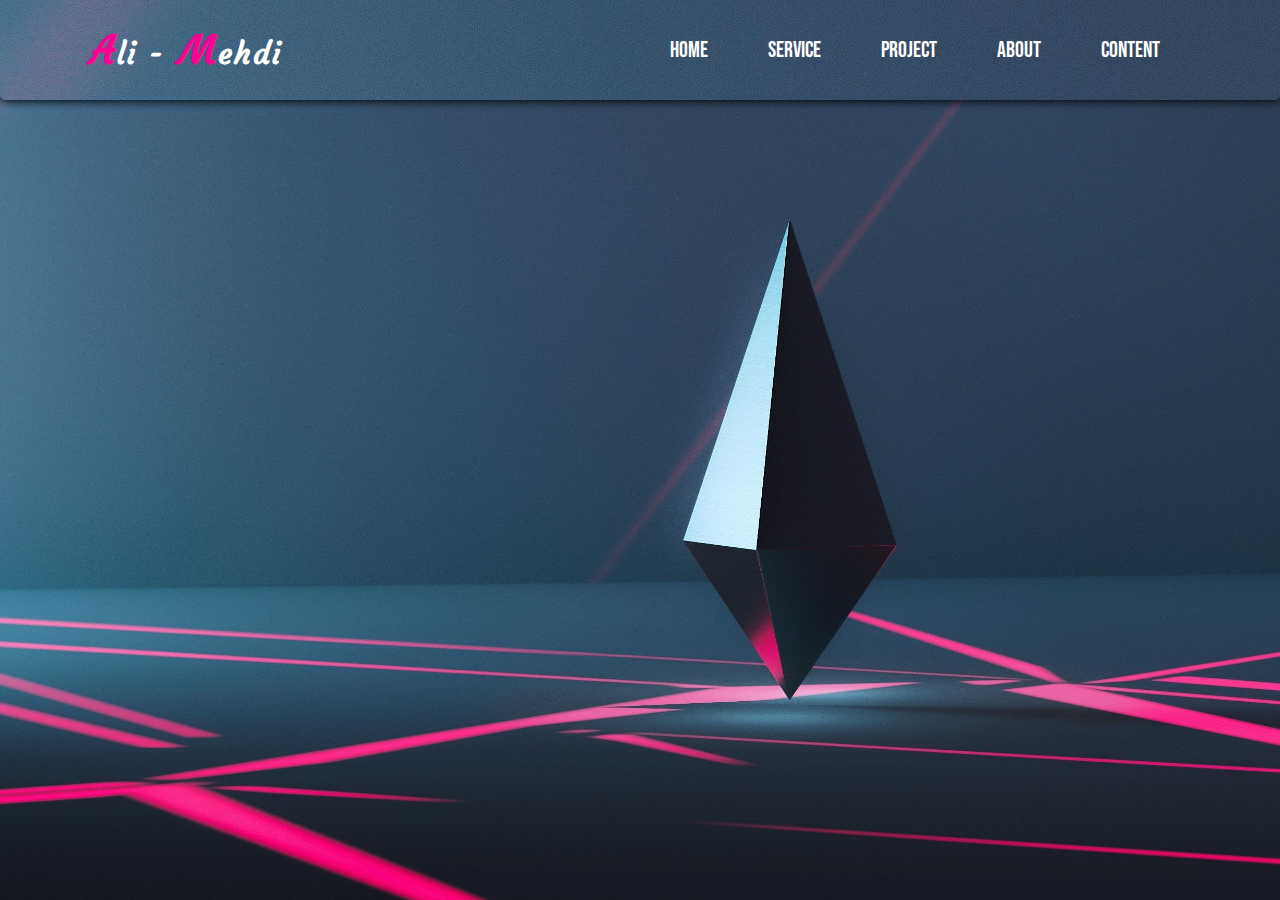
==== index.html @ 044d9a9a "test-site-2" ====
<!DOCTYPE html>
<html lang="en">

<head>
    <meta charset="UTF-8">
    <meta http-equiv="X-UA-Compatible" content="IE=edge">
    <meta name="viewport" content="width=device-width, initial-scale=1.0">
    <title>test-site-2</title>
    <!--link-->
    <link rel="stylesheet" href="./css/style.css">
    <link rel="stylesheet" href="./respansive/respansive.css">

</head>

<body>
    <section id="home">
        
        <nav class="navegation">
            <div class="logo">
                <h1><span>A</span>li -<span> M</span>ehdi</h1>
            </div>
            <ul class="menu">
                <li><a href="#">HOME</a></li>
                <li><a href="#">SERVICE</a></li>
                <li><a href="#">PROJECT</a></li>
                <li><a href="#">ABOUT</a></li>
                <li><a href="#">CONTENT</a></li>
            </ul>
        </nav>
        
        <div class="continer">
            <h2>WELCOME TO OUR SITE<span></span></h2>
            <h2>OUR NAME<span></span></h2>
            <h2>ALI _ MEHDI<span></span></h2>
        </div>

    </section>
</body>

</html>
---- css/style.css ----
@import url('https://fonts.googleapis.com/css2?family=Acme&family=Anton&family=Bebas+Neue&family=Courgette&family=Dongle:wght@700&family=Fira+Sans&family=Francois+One&family=IBM+Plex+Mono&family=Lobster&family=Qwitcher+Grypen:wght@700&family=Roboto+Slab:wght@400;500;600&family=Rubik:wght@400;600&family=Varela+Round&display=swap');

*{
    padding: 0;
    margin: 0;
    box-sizing: border-box;
    font-family: 'Bebas Neue', cursive;
}
body{
    max-width: 1600px;
    background-color: rgb(233, 233, 233);
    margin: 0 auto;
}
#home{
    background-image: url(/image/home.jpg);
    height: 100vh;
    background-repeat: no-repeat;
    background-size: cover;
    object-fit: cover;
}


#home .navegation{
    display: flex;
    justify-content: space-between;
    align-items: center;
    background-color: rgb(124, 119, 119);
    height: 100px;
    position: relative;
    box-shadow: 0 0 10px 1px;
    border-radius: 0 0 5px 5px;
    background-image: url(/image/home.jpg);
}
#home .navegation .logo{
    margin-left: 7%;
}
#home .navegation .logo h1{
    font-size: 30px;
    letter-spacing: 2px;
    font-family: 'Courgette', cursive;
    color: white;
}
#home .navegation .logo span{
    color: rgb(255, 0, 149);
    font-size: 40px;
    font-weight: 800;
    font-family: 'Courgette', cursive;
}
#home .navegation .menu{
    margin: 0 7%;
    display: flex;
    justify-content: center;
    align-items: center;
}
#home .navegation .menu li{
    list-style-type: none;
}
#home .navegation .menu a{
    text-decoration: none;
    font-size: 22px;
    font-weight: 550;
    color: rgb(255, 255, 255);
    padding:36px 30px;
    transition: all 0.3s ease;
}
#home .navegation .menu a:hover{
    color: rgb(255, 0, 149);
    background-color: rgb(219, 219, 219);
}

/*=================Finish navigation bar=====================*/

/*===============stert continer home===================*/
#home .continer{
    position: absolute;
    top: 40%;
    left: 15%;
    text-align: center;
    width: 400px;
}
#home .continer h2{
    font-size: 45px;
    color: transparent;
    position: relative;
    letter-spacing: 2px;
    margin-top: 10px;
    margin-right: 50px;
    display: inline-block;
    animation: color-type 2s ease forwards;
    animation-delay: 2s;
}
#home .continer h2 span{
    position: absolute;
    top: 0;
    left: 0;
    height: 100%;
    width: 0;
    background-color: rgb(255, 60, 174);
    animation: typing 3s ease forwards;
    animation-delay: 1s;
}

/*=================animation setting===============*/

#home .continer h2:nth-child(1){
    animation-delay: 1.8s;
}
#home .continer h2:nth-child(2){
    animation-delay: 4.5s;
}
#home .continer h2:nth-child(3){
    animation-delay: 7.5s;
}

#home .continer h2:nth-child(1) span{
    animation-delay: 0.5s;
}
#home .continer h2:nth-child(2) span{
    animation-delay: 3s;
}
#home .continer h2:nth-child(3) span{
    animation-delay: 6s;
}

@keyframes typing{
    50%{
        width: 100%;
        left: 0;
    }
    100%{
        width: 0;
        left: 100%;
    }
}
@keyframes color-type{
    to{
        color: rgb(253, 253, 253);
    }
}
/*=================== finish animation setting=============*/
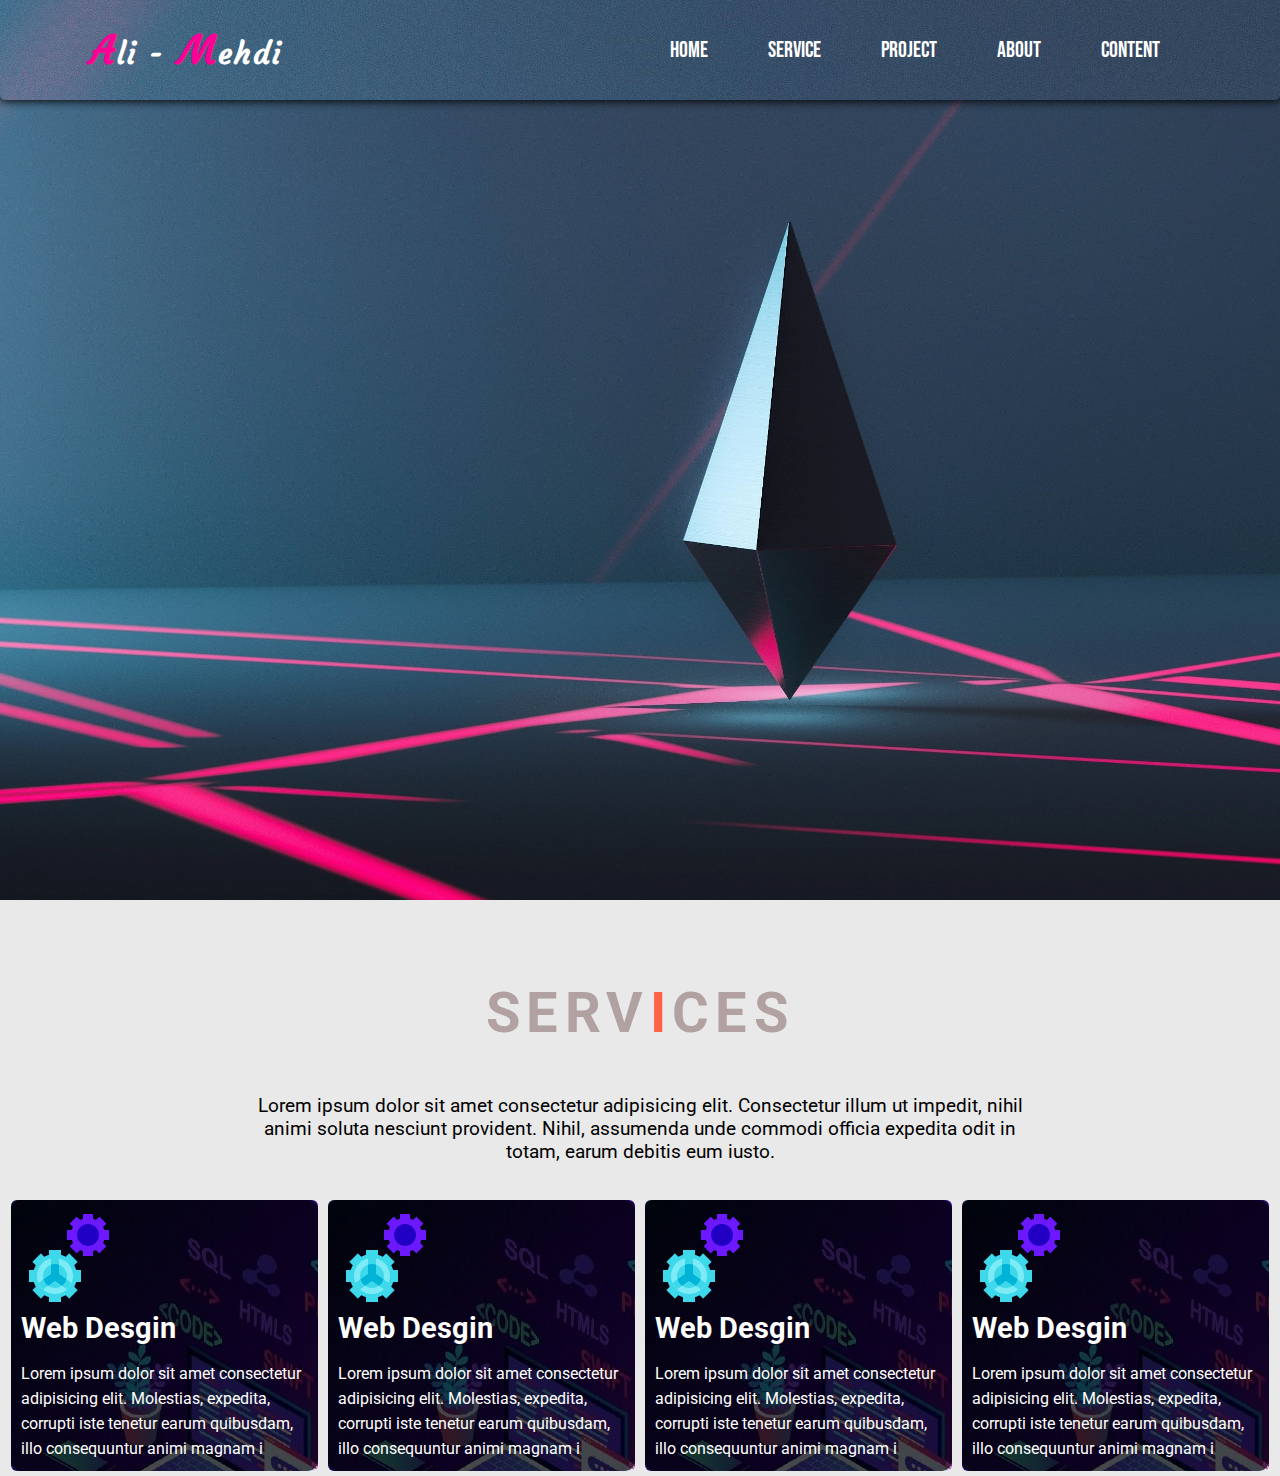
==== commit 80bba85e: "create services" ====
--- a/index.html
+++ b/index.html
@@ -31,10 +31,63 @@
         <div class="continer">
             <h2>WELCOME TO OUR SITE<span></span></h2>
             <h2>OUR NAME<span></span></h2>
-            <h2>ALI _ MEHDI<span></span></h2>
+            <h2>ALI & MEHDI<span></span></h2>
         </div>
 
     </section>
+
+<!-- Start Service Section -->
+    <section id="services">
+        <div class="services container">
+            <div class="service-top">
+                <h1 class="section-title">SERV<span>I</span>CES</h1>
+                <P>Lorem ipsum dolor sit amet consectetur adipisicing elit. Consectetur illum ut impedit, nihil animi soluta nesciunt provident. Nihil, assumenda unde commodi officia expedita odit in totam, earum debitis eum iusto.</P>
+            
+            </div>
+
+            <div class="service-bottom">
+                
+                <div class="service-item">
+                    <div class="icon">
+                        <img src="/image/icons8-services-96.png" alt="icon">
+                    </div>
+                    <h2>Web Desgin</h2>
+                    <p>Lorem ipsum dolor sit amet consectetur adipisicing elit. Molestias, expedita, corrupti iste tenetur earum quibusdam, illo consequuntur animi magnam i</p>
+                </div>
+                
+                <div class="service-item">
+                    <div class="icon">
+                        <img src="/image/icons8-services-96.png" alt="">
+                    </div>
+                    <h2>Web Desgin</h2>
+                    <p>Lorem ipsum dolor sit amet consectetur adipisicing elit. Molestias, expedita, corrupti iste tenetur earum quibusdam, illo consequuntur animi magnam i</p>
+                </div>
+                
+                <div class="service-item">
+                    <div class="icon">
+                        <img src="/image/icons8-services-96.png" alt="">
+                    </div>
+                    <h2>Web Desgin</h2>
+                    <p>Lorem ipsum dolor sit amet consectetur adipisicing elit. Molestias, expedita, corrupti iste tenetur earum quibusdam, illo consequuntur animi magnam i</p>
+                </div>
+                
+                <div class="service-item">
+                    <div class="icon">
+                        <img src="/image/icons8-services-96.png" alt="">
+                    </div>
+                    <h2>Web Desgin</h2>
+                    <p>Lorem ipsum dolor sit amet consectetur adipisicing elit. Molestias, expedita, corrupti iste tenetur earum quibusdam, illo consequuntur animi magnam i</p>
+               
+                </div>
+            </div>
+        </div>
+
+
+    </section>
+<!--  End Service Section -->
+
+
+
 </body>
 
 </html>--- a/css/style.css
+++ b/css/style.css
@@ -1,15 +1,28 @@
 @import url('https://fonts.googleapis.com/css2?family=Acme&family=Anton&family=Bebas+Neue&family=Courgette&family=Dongle:wght@700&family=Fira+Sans&family=Francois+One&family=IBM+Plex+Mono&family=Lobster&family=Qwitcher+Grypen:wght@700&family=Roboto+Slab:wght@400;500;600&family=Rubik:wght@400;600&family=Varela+Round&display=swap');
-
+@import url('https://fonts.googleapis.com/css2?family=Bebas+Neue&family=Roboto:ital,wght@0,400;1,100&display=swap');
 *{
     padding: 0;
     margin: 0;
     box-sizing: border-box;
-    font-family: 'Bebas Neue', cursive;
+ 
+   
 }
 body{
+    font-size: 10px;
     max-width: 1600px;
     background-color: rgb(233, 233, 233);
     margin: 0 auto;
+}
+
+.section-title {
+    font-size: 3.5rem;
+    color: rgb(177, 161, 161);
+    letter-spacing: .4rem;
+    margin-top: 5rem;
+    margin-bottom: 3rem;
+}
+.section-title span {
+    color: tomato;
 }
 #home{
     background-image: url(/image/home.jpg);
@@ -17,6 +30,7 @@
     background-repeat: no-repeat;
     background-size: cover;
     object-fit: cover;
+    font-family: 'Bebas Neue', cursive
 }
 
 
@@ -110,6 +124,7 @@
 }
 #home .continer h2:nth-child(3){
     animation-delay: 7.5s;
+    margin-left: -5px;
 }
 
 #home .continer h2:nth-child(1) span{
@@ -121,6 +136,66 @@
 #home .continer h2:nth-child(3) span{
     animation-delay: 6s;
 }
+/*Start Service Section*/
+
+#services .services{
+    max-width: 1500px;
+    margin: auto;
+    text-align: center;
+    font-family: 'Roboto', sans-serif;
+}
+#services .service-top{
+    width: 60%;
+    margin: auto;
+}
+#services .service-top p{
+    font-size: 1.2rem;
+    margin-bottom: 2rem;
+}
+#services .service-bottom{
+    font-size: 1.2rem;
+    display: flex;
+    flex-direction: row;
+    justify-content: center;
+    align-items: center;
+    flex-wrap: wrap;
+   
+}
+#services .services .service-item{
+     background-color: pink;
+     margin: 5px;
+     width: 24%;
+     text-align: left;
+     padding-left: 5px;
+     border-radius: 6px;
+     color:#fff;
+     background-image: url(/image/Build\ software\ better\,\ together.jpg);
+     padding: 10px;
+     z-index: 0;
+     position: relative;
+}
+#services  .services .service-item::after{
+    content: '';
+    position: absolute;
+    left: 0;
+    top: 0;
+    height: 100%;
+    width: 100%;
+    background-color: black;
+    opacity: .7;
+    z-index: -1;
+    border-radius: 10px;
+}
+#services .service-item h2{
+    font-weight: bold;
+    padding-bottom: 1rem;
+}
+#services .service-item p{
+    font-size: 1rem;
+    line-height: 25px;
+   
+}
+/*End Service Section*/
 
 @keyframes typing{
     50%{
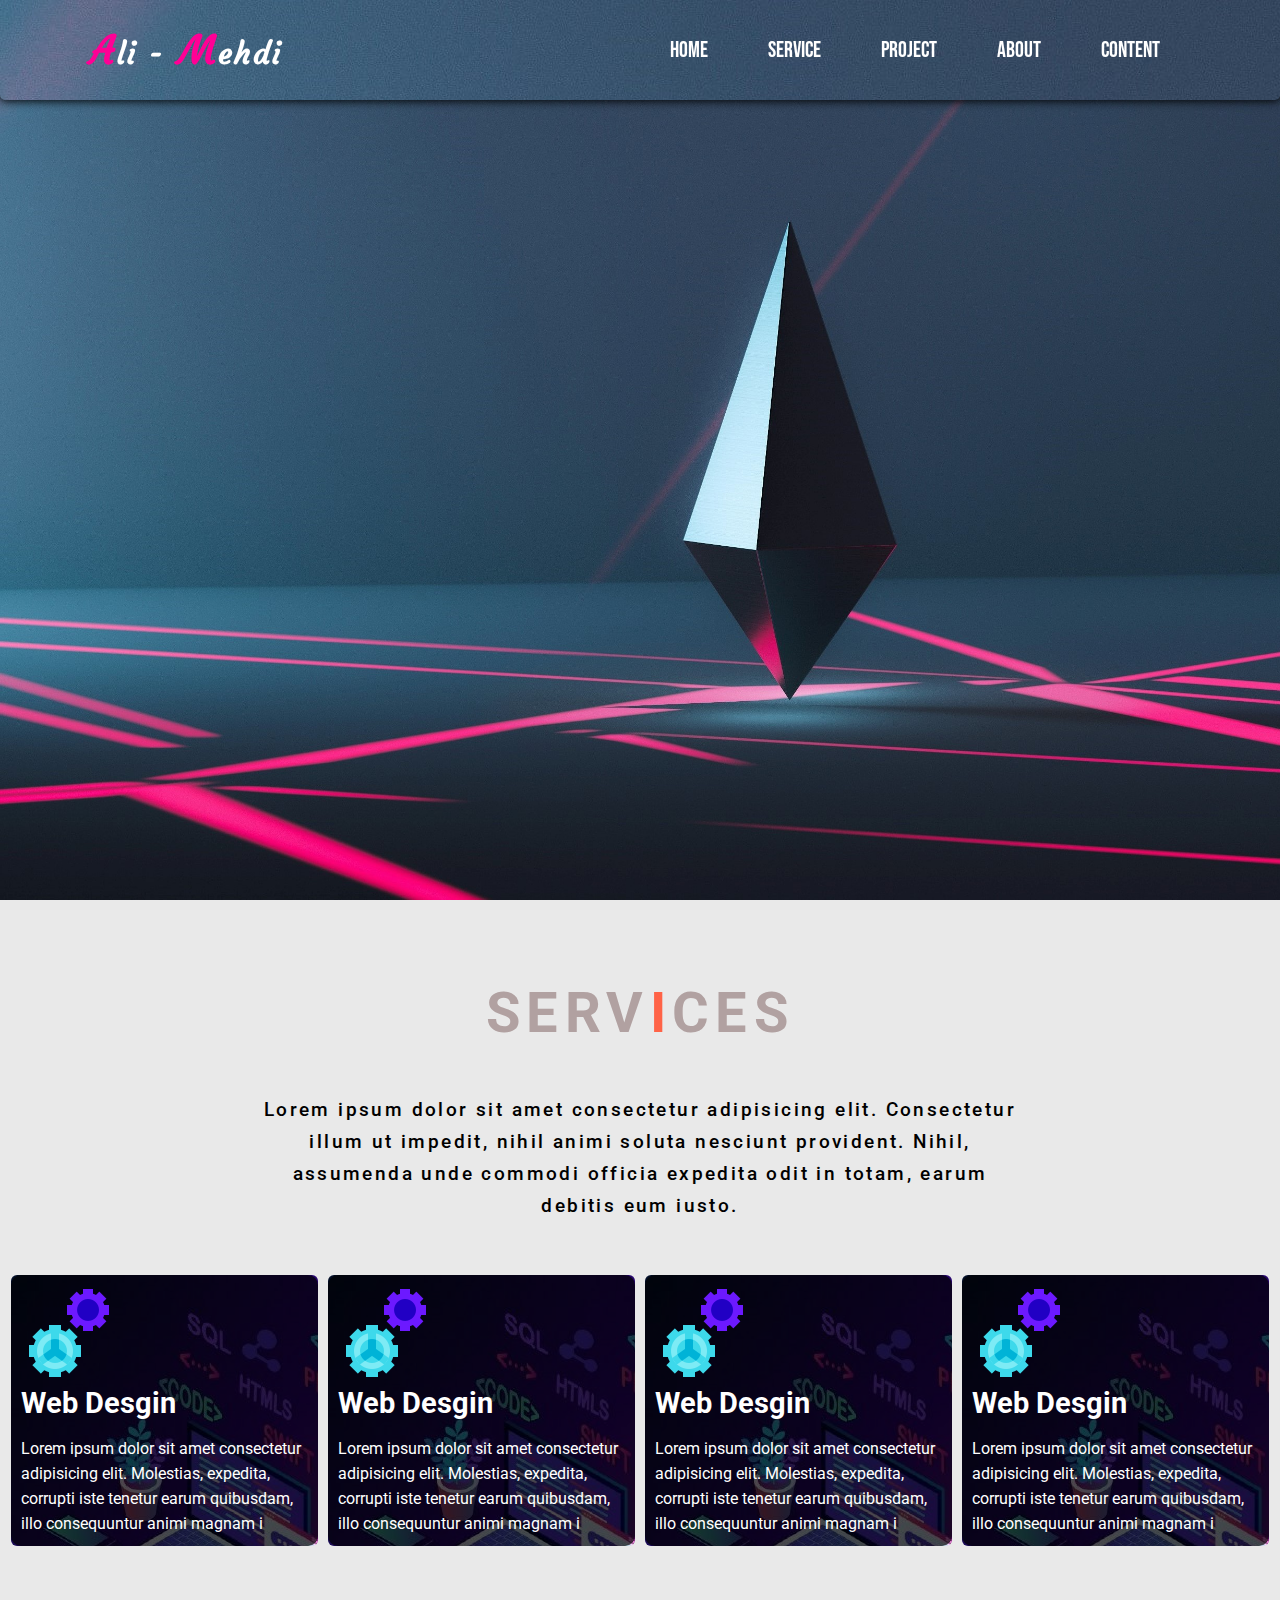
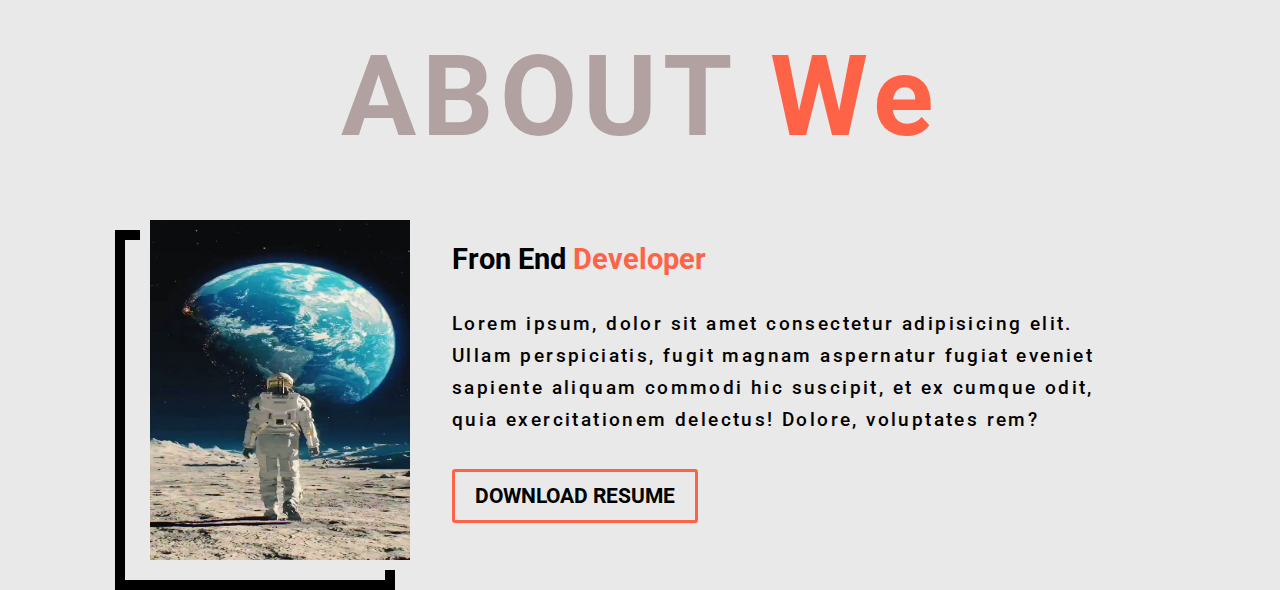
==== commit 9404f754: "Create About Section" ====
--- a/index.html
+++ b/index.html
@@ -86,6 +86,28 @@
     </section>
 <!--  End Service Section -->
 
+<!-- Start About  Section  -->
+    <section id="about">
+        <div class="about container">
+            <div class="section-title">
+                <h1>ABOUT <span>We</span></h1>
+            </div>
+        
+          <div class="about-bottom">
+                <div class="col-left">
+                    <img src="/image/Günlük Doz on Twitter.jpg" alt="iamge">
+                </div>
+
+                <div class="col-right">
+                    <h2>Fron End  <span> Developer</span></h2>
+                    <p>Lorem ipsum, dolor sit amet consectetur adipisicing elit. Ullam perspiciatis, fugit magnam aspernatur fugiat eveniet sapiente aliquam commodi hic suscipit, et ex cumque odit, quia exercitationem delectus! Dolore, voluptates rem?</p>
+
+                    <a href="#" class="btn">DOWNLOAD RESUME</a>
+                </div>
+          </div>
+        </div>
+    </section>
+<!-- End About  Section  -->
 
 
 </body>
--- a/css/style.css
+++ b/css/style.css
@@ -24,6 +24,23 @@
 .section-title span {
     color: tomato;
 }
+/* از این باتن میتونی ب صورت پیش فرض در متکن هایی که میخوای میتونی استفاده کنی  و کد خوانا تر بشه */
+.btn{
+    font-family: 'Roboto', sans-serif;
+    padding: 12px 20px;
+    text-decoration: none;
+    color: #000;
+    font-weight: 700;
+    font-size: 1.3rem;
+    border-radius: 3px;
+    border: 3px solid tomato;
+    transition: all .5s ease-in-out;
+}
+/* پایان باتن */
+.btn:hover{
+    background-color: tomato;
+    color: rgb(200, 235, 134);
+}
 #home{
     background-image: url(/image/home.jpg);
     height: 100vh;
@@ -40,10 +57,12 @@
     align-items: center;
     background-color: rgb(124, 119, 119);
     height: 100px;
-    position: relative;
+    width: 100%;
+    position: fixed;
     box-shadow: 0 0 10px 1px;
     border-radius: 0 0 5px 5px;
     background-image: url(/image/home.jpg);
+    z-index: 10;
 }
 #home .navegation .logo{
     margin-left: 7%;
@@ -149,8 +168,12 @@
     margin: auto;
 }
 #services .service-top p{
+    margin-bottom: 2rem;
     font-size: 1.2rem;
-    margin-bottom: 2rem;
+    line-height: 2rem;
+    letter-spacing: .15rem;
+    font-weight: 500;
+    margin-bottom: 3rem;
 }
 #services .service-bottom{
     font-size: 1.2rem;
@@ -196,6 +219,71 @@
    
 }
 /*End Service Section*/
+/* Start About section */
+#about .about{
+    font-family: 'Roboto', sans-serif;
+    max-width: 1200px;
+    margin: auto;
+    text-align: center;
+    padding: 0 100px;
+    
+}
+#about .about-bottom{
+    display: flex;
+    flex-wrap: wrap;
+    flex-direction: row;
+
+}
+#about .col-left{
+    width: 28%;
+    height: 360px;
+    position: relative;
+    border: 10px solid rgb(233, 233, 233);
+  
+
+
+}
+#about .about .col-left::after{
+    position: absolute;
+    content: '';
+    width: 100%;
+    height: 100%;
+    top: 10px;
+    left: -35px;
+    border: 10px solid #000;
+    z-index: -1;
+ 
+}
+
+#about .col-right{
+    width: 72%;
+    height: auto;
+    font-size: 1.2rem;
+    text-align: left;
+    padding: 2rem;
+}
+#about .col-right h2{
+    margin-bottom: 2rem;
+    font-weight: 700;
+    
+}
+#about .col-right h2 span{
+    color: tomato;
+    font-weight: bold;
+}
+#about .col-right p{
+    font-size: 1.2rem;
+    line-height: 2rem;
+    letter-spacing: .15rem;
+    font-weight: 500;
+    margin-bottom: 3rem;
+    
+}
+#about img{
+    width: 100%;
+    height: 100%;
+}
+/* End About section */
 
 @keyframes typing{
     50%{
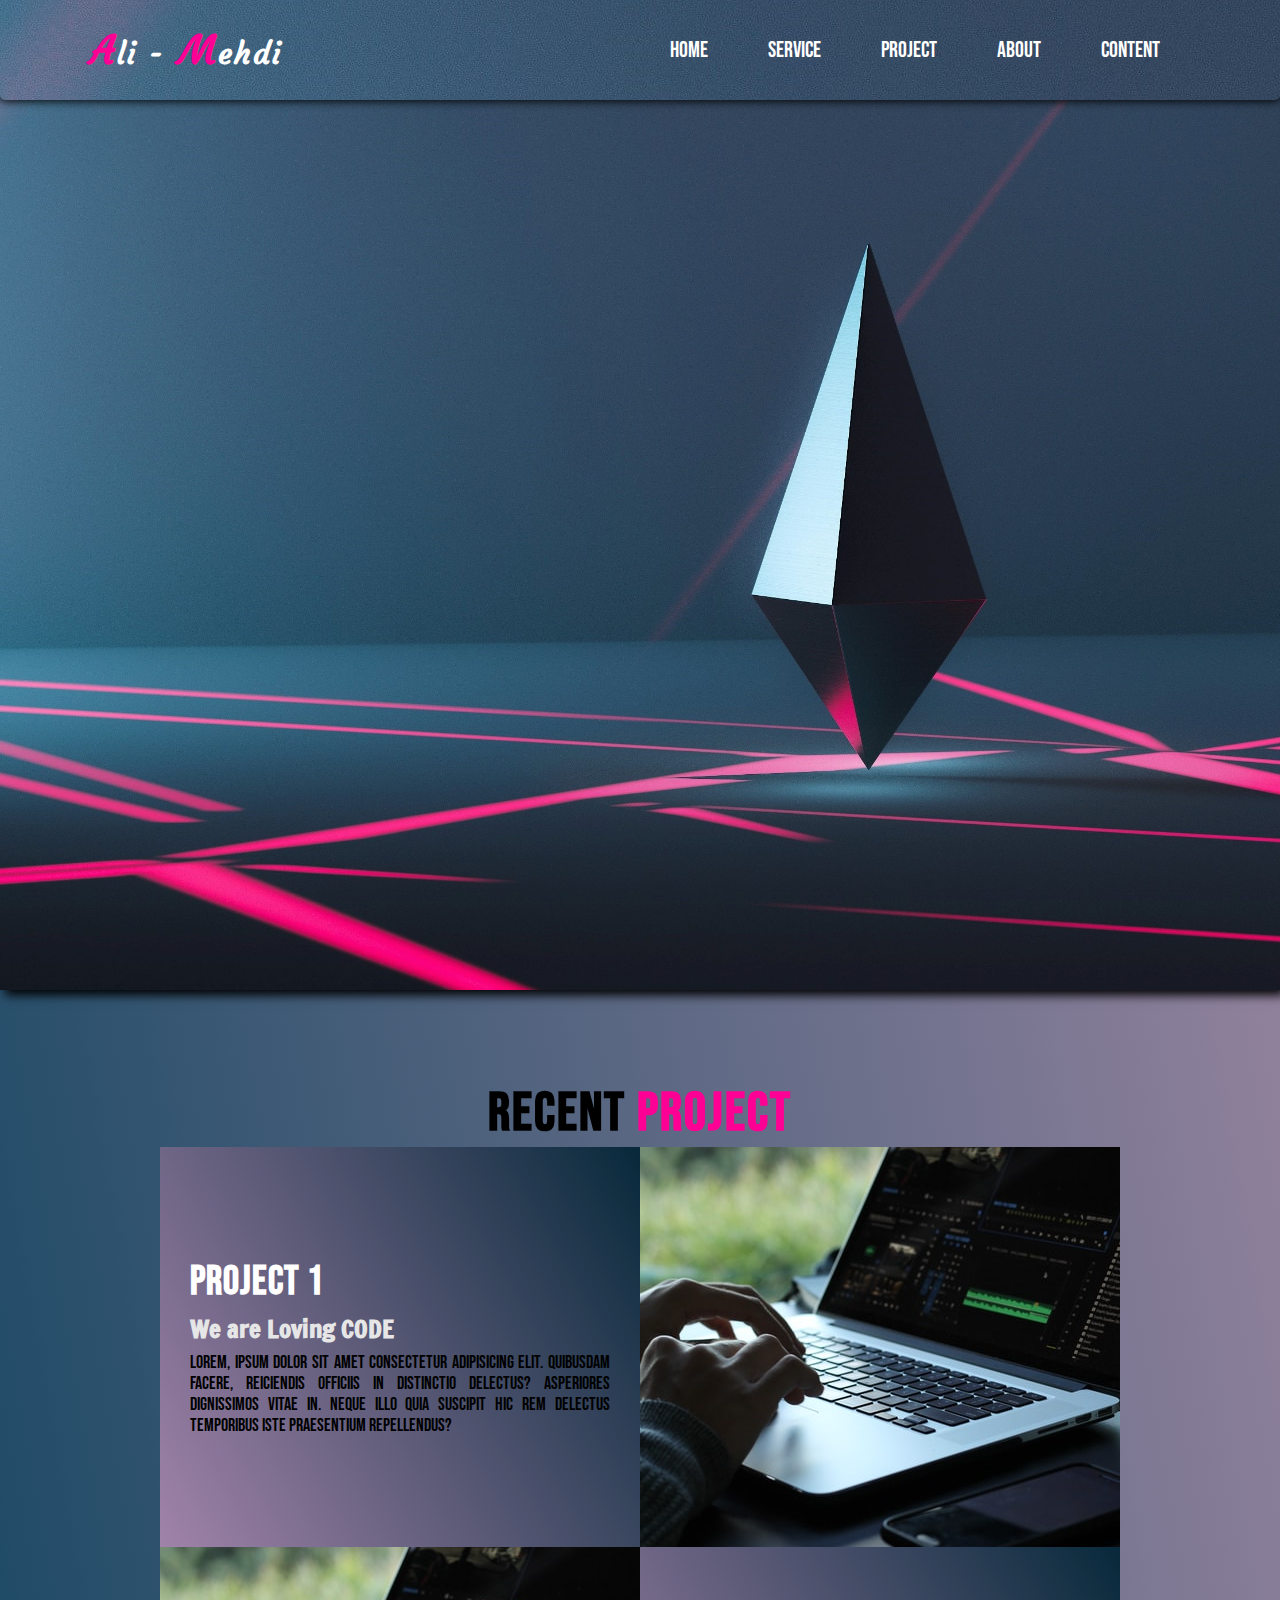
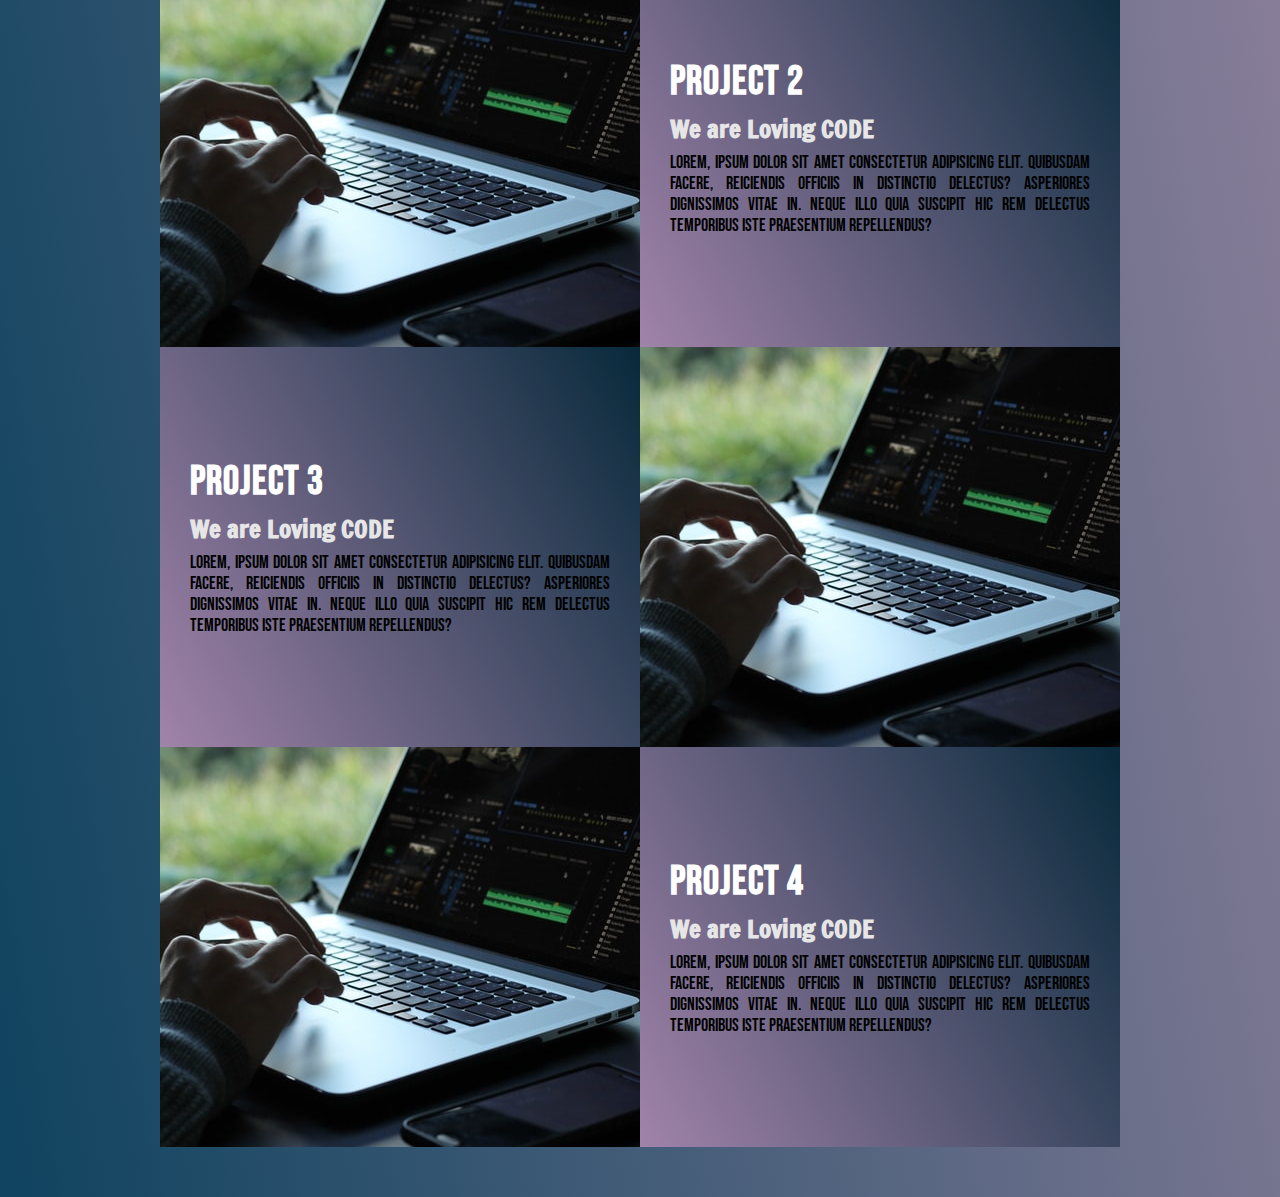
==== commit 140b0909: "project" ====
--- a/index.html
+++ b/index.html
@@ -14,7 +14,7 @@
 
 <body>
     <section id="home">
-        
+
         <nav class="navegation">
             <div class="logo">
                 <h1><span>A</span>li -<span> M</span>ehdi</h1>
@@ -27,89 +27,71 @@
                 <li><a href="#">CONTENT</a></li>
             </ul>
         </nav>
-        
+
         <div class="continer">
             <h2>WELCOME TO OUR SITE<span></span></h2>
             <h2>OUR NAME<span></span></h2>
-            <h2>ALI & MEHDI<span></span></h2>
+            <h2>ALI _ MEHDI<span></span></h2>
         </div>
 
     </section>
 
-<!-- Start Service Section -->
-    <section id="services">
-        <div class="services container">
-            <div class="service-top">
-                <h1 class="section-title">SERV<span>I</span>CES</h1>
-                <P>Lorem ipsum dolor sit amet consectetur adipisicing elit. Consectetur illum ut impedit, nihil animi soluta nesciunt provident. Nihil, assumenda unde commodi officia expedita odit in totam, earum debitis eum iusto.</P>
-            
+    <!--/*=================== start section PROJECT =============*/-->
+
+    <section id="project">
+        <div class="project-continer">
+            <div class="label">
+                <h1 class="title-project">RECENT <span>PROJECT</span></h1>
             </div>
 
-            <div class="service-bottom">
-                
-                <div class="service-item">
-                    <div class="icon">
-                        <img src="/image/icons8-services-96.png" alt="icon">
+            <div class="cards">
+                <div class="box">
+                    <div class="text">
+                        <h1>Project 1</h1>
+                        <h2>We are Loving CODE</h2>
+                        <p>Lorem, ipsum dolor sit amet consectetur adipisicing elit. Quibusdam facere, reiciendis officiis in distinctio delectus? Asperiores dignissimos vitae in. Neque illo quia suscipit hic rem delectus temporibus iste praesentium repellendus?</p>
                     </div>
-                    <h2>Web Desgin</h2>
-                    <p>Lorem ipsum dolor sit amet consectetur adipisicing elit. Molestias, expedita, corrupti iste tenetur earum quibusdam, illo consequuntur animi magnam i</p>
+                    <div class="image-project">
+                        <img src="./image/project.jpg" alt="project">
+                    </div>
                 </div>
-                
-                <div class="service-item">
-                    <div class="icon">
-                        <img src="/image/icons8-services-96.png" alt="">
+
+                <div class="box revers">
+                    <div class="text">
+                        <h1>Project 2</h1>
+                        <h2>We are Loving CODE</h2>
+                        <p>Lorem, ipsum dolor sit amet consectetur adipisicing elit. Quibusdam facere, reiciendis officiis in distinctio delectus? Asperiores dignissimos vitae in. Neque illo quia suscipit hic rem delectus temporibus iste praesentium repellendus?</p>
                     </div>
-                    <h2>Web Desgin</h2>
-                    <p>Lorem ipsum dolor sit amet consectetur adipisicing elit. Molestias, expedita, corrupti iste tenetur earum quibusdam, illo consequuntur animi magnam i</p>
+                    <div class="image-project">
+                        <img src="./image/project.jpg" alt="project">
+                    </div>
                 </div>
-                
-                <div class="service-item">
-                    <div class="icon">
-                        <img src="/image/icons8-services-96.png" alt="">
+
+                <div class="box">
+                    <div class="text">
+                        <h1>Project 3</h1>
+                        <h2>We are Loving CODE</h2>
+                        <p>Lorem, ipsum dolor sit amet consectetur adipisicing elit. Quibusdam facere, reiciendis officiis in distinctio delectus? Asperiores dignissimos vitae in. Neque illo quia suscipit hic rem delectus temporibus iste praesentium repellendus?</p>
                     </div>
-                    <h2>Web Desgin</h2>
-                    <p>Lorem ipsum dolor sit amet consectetur adipisicing elit. Molestias, expedita, corrupti iste tenetur earum quibusdam, illo consequuntur animi magnam i</p>
+                    <div class="image-project">
+                        <img src="./image/project.jpg" alt="project">
+                    </div>
                 </div>
-                
-                <div class="service-item">
-                    <div class="icon">
-                        <img src="/image/icons8-services-96.png" alt="">
+
+                <div class="box revers">
+                    <div class="text">
+                        <h1>Project 4</h1>
+                        <h2>We are Loving CODE</h2>
+                        <p>Lorem, ipsum dolor sit amet consectetur adipisicing elit. Quibusdam facere, reiciendis officiis in distinctio delectus? Asperiores dignissimos vitae in. Neque illo quia suscipit hic rem delectus temporibus iste praesentium repellendus?</p>
                     </div>
-                    <h2>Web Desgin</h2>
-                    <p>Lorem ipsum dolor sit amet consectetur adipisicing elit. Molestias, expedita, corrupti iste tenetur earum quibusdam, illo consequuntur animi magnam i</p>
-               
+                    <div class="image-project">
+                        <img src="./image/project.jpg" alt="project">
+                    </div>
                 </div>
             </div>
         </div>
-
-
     </section>
-<!--  End Service Section -->
-
-<!-- Start About  Section  -->
-    <section id="about">
-        <div class="about container">
-            <div class="section-title">
-                <h1>ABOUT <span>We</span></h1>
-            </div>
-        
-          <div class="about-bottom">
-                <div class="col-left">
-                    <img src="/image/Günlük Doz on Twitter.jpg" alt="iamge">
-                </div>
-
-                <div class="col-right">
-                    <h2>Fron End  <span> Developer</span></h2>
-                    <p>Lorem ipsum, dolor sit amet consectetur adipisicing elit. Ullam perspiciatis, fugit magnam aspernatur fugiat eveniet sapiente aliquam commodi hic suscipit, et ex cumque odit, quia exercitationem delectus! Dolore, voluptates rem?</p>
-
-                    <a href="#" class="btn">DOWNLOAD RESUME</a>
-                </div>
-          </div>
-        </div>
-    </section>
-<!-- End About  Section  -->
-
-
+    <!--/*=================== END section PROJECT =============*/-->
 </body>
 
 </html>--- a/css/style.css
+++ b/css/style.css
@@ -1,68 +1,37 @@
 @import url('https://fonts.googleapis.com/css2?family=Acme&family=Anton&family=Bebas+Neue&family=Courgette&family=Dongle:wght@700&family=Fira+Sans&family=Francois+One&family=IBM+Plex+Mono&family=Lobster&family=Qwitcher+Grypen:wght@700&family=Roboto+Slab:wght@400;500;600&family=Rubik:wght@400;600&family=Varela+Round&display=swap');
-@import url('https://fonts.googleapis.com/css2?family=Bebas+Neue&family=Roboto:ital,wght@0,400;1,100&display=swap');
+
 *{
     padding: 0;
     margin: 0;
     box-sizing: border-box;
- 
-   
+    font-family: 'Bebas Neue', cursive;
 }
 body{
-    font-size: 10px;
     max-width: 1600px;
-    background-color: rgb(233, 233, 233);
+    background-color: rgb(250, 250, 250);
     margin: 0 auto;
-}
-
-.section-title {
-    font-size: 3.5rem;
-    color: rgb(177, 161, 161);
-    letter-spacing: .4rem;
-    margin-top: 5rem;
-    margin-bottom: 3rem;
-}
-.section-title span {
-    color: tomato;
-}
-/* از این باتن میتونی ب صورت پیش فرض در متکن هایی که میخوای میتونی استفاده کنی  و کد خوانا تر بشه */
-.btn{
-    font-family: 'Roboto', sans-serif;
-    padding: 12px 20px;
-    text-decoration: none;
-    color: #000;
-    font-weight: 700;
-    font-size: 1.3rem;
-    border-radius: 3px;
-    border: 3px solid tomato;
-    transition: all .5s ease-in-out;
-}
-/* پایان باتن */
-.btn:hover{
-    background-color: tomato;
-    color: rgb(200, 235, 134);
+    background-image: linear-gradient(80deg, rgb(15, 67, 95) 0%,rgb(158, 136, 163)100%);
+    opacity: 1;
+    
 }
 #home{
     background-image: url(/image/home.jpg);
-    height: 100vh;
+    height: 110vh;
     background-repeat: no-repeat;
     background-size: cover;
     object-fit: cover;
-    font-family: 'Bebas Neue', cursive
-}
-
-
+    box-shadow: 5px 5px 10px;
+}
 #home .navegation{
     display: flex;
     justify-content: space-between;
     align-items: center;
     background-color: rgb(124, 119, 119);
     height: 100px;
-    width: 100%;
-    position: fixed;
+    position: relative;
     box-shadow: 0 0 10px 1px;
     border-radius: 0 0 5px 5px;
     background-image: url(/image/home.jpg);
-    z-index: 10;
 }
 #home .navegation .logo{
     margin-left: 7%;
@@ -143,7 +112,6 @@
 }
 #home .continer h2:nth-child(3){
     animation-delay: 7.5s;
-    margin-left: -5px;
 }
 
 #home .continer h2:nth-child(1) span{
@@ -155,135 +123,6 @@
 #home .continer h2:nth-child(3) span{
     animation-delay: 6s;
 }
-/*Start Service Section*/
-
-#services .services{
-    max-width: 1500px;
-    margin: auto;
-    text-align: center;
-    font-family: 'Roboto', sans-serif;
-}
-#services .service-top{
-    width: 60%;
-    margin: auto;
-}
-#services .service-top p{
-    margin-bottom: 2rem;
-    font-size: 1.2rem;
-    line-height: 2rem;
-    letter-spacing: .15rem;
-    font-weight: 500;
-    margin-bottom: 3rem;
-}
-#services .service-bottom{
-    font-size: 1.2rem;
-    display: flex;
-    flex-direction: row;
-    justify-content: center;
-    align-items: center;
-    flex-wrap: wrap;
-   
-}
-#services .services .service-item{
-     background-color: pink;
-     margin: 5px;
-     width: 24%;
-     text-align: left;
-     padding-left: 5px;
-     border-radius: 6px;
-     color:#fff;
-     background-image: url(/image/Build\ software\ better\,\ together.jpg);
-     padding: 10px;
-     z-index: 0;
-     position: relative;
-}
-#services  .services .service-item::after{
-    content: '';
-    position: absolute;
-    left: 0;
-    top: 0;
-    height: 100%;
-    width: 100%;
-    background-color: black;
-    opacity: .7;
-    z-index: -1;
-    border-radius: 10px;
-}
-#services .service-item h2{
-    font-weight: bold;
-    padding-bottom: 1rem;
-}
-#services .service-item p{
-    font-size: 1rem;
-    line-height: 25px;
-   
-}
-/*End Service Section*/
-/* Start About section */
-#about .about{
-    font-family: 'Roboto', sans-serif;
-    max-width: 1200px;
-    margin: auto;
-    text-align: center;
-    padding: 0 100px;
-    
-}
-#about .about-bottom{
-    display: flex;
-    flex-wrap: wrap;
-    flex-direction: row;
-
-}
-#about .col-left{
-    width: 28%;
-    height: 360px;
-    position: relative;
-    border: 10px solid rgb(233, 233, 233);
-  
-
-
-}
-#about .about .col-left::after{
-    position: absolute;
-    content: '';
-    width: 100%;
-    height: 100%;
-    top: 10px;
-    left: -35px;
-    border: 10px solid #000;
-    z-index: -1;
- 
-}
-
-#about .col-right{
-    width: 72%;
-    height: auto;
-    font-size: 1.2rem;
-    text-align: left;
-    padding: 2rem;
-}
-#about .col-right h2{
-    margin-bottom: 2rem;
-    font-weight: 700;
-    
-}
-#about .col-right h2 span{
-    color: tomato;
-    font-weight: bold;
-}
-#about .col-right p{
-    font-size: 1.2rem;
-    line-height: 2rem;
-    letter-spacing: .15rem;
-    font-weight: 500;
-    margin-bottom: 3rem;
-    
-}
-#about img{
-    width: 100%;
-    height: 100%;
-}
-/* End About section */
 
 @keyframes typing{
     50%{
@@ -301,3 +140,95 @@
     }
 }
 /*=================== finish animation setting=============*/
+
+
+/*=================== start section PROJECT =============*/
+#project .project-continer{
+    width: 1200px;
+    margin: 0 auto;
+    display: flex;
+    flex-direction: column;
+    justify-content: center;
+    align-items: center;
+    padding: 50px 0;
+}
+#project .project-continer .label h1{
+    text-align: center;
+    margin: 40px 20px 0;
+    font-size: 55px;
+    letter-spacing: 2px;
+    font-weight: 700;
+}
+#project .label h1 span{
+    color: rgb(255, 0, 149);
+}
+
+/* ====continer====*/
+#project .project-continer .cards{
+    display: flex;
+    justify-content: center;
+    flex-direction: column;
+    align-items: center;
+}
+#project .project-continer .cards .box{
+    display: flex;
+    align-items: center;
+    justify-content: flex-start;
+    height: 400px;
+    width: 80%;
+}
+#project .project-continer .cards .box:nth-child(even){
+    flex-direction: row-reverse;
+}
+#project .project-continer .cards .box .text{
+    padding: 30px;
+    display: flex;
+    flex-direction: column;
+    justify-content: center;
+    align-items: flex-start;
+    width: 50%;
+    height: 100%;
+    background-image:  linear-gradient(60deg, rgb(161, 131, 170) 0%,rgb(8, 41, 59)100%);;
+}
+#project .project-continer .cards .box .text h1{
+    font-size: 40px;
+    color: white;
+    letter-spacing: 1px;
+    padding-bottom: 5px;
+}
+#project .project-continer .cards .box .text h2{
+    font-size: 25px;
+    font-family: 'Francois One', sans-serif;
+    color: rgb(230, 230, 230);
+    padding-bottom: 6px;
+}
+#project .project-continer .cards .box .text p{
+    font-size: 18px;
+    text-align: justify;
+}
+#project .project-continer .cards .box .image-project{
+    height: 400px;
+    width: 50%;
+    overflow: hidden;
+    position: relative;
+    cursor:pointer;
+}
+#project .project-continer .cards .box .image-project::after{
+    content: "";
+    left: 0;
+    top: 0;
+    height: 100%;
+    width: 100%;
+    background-color: rgb(0, 0, 0);
+    opacity: 0.5;
+    transition: all 0.3s ease;
+}
+#project .project-continer .cards .box .image-project img{
+    transition: 0.4s ease transform; 
+}
+#project .project-continer .cards .box .image-project:hover img{
+    position: absolute;
+    transform:scale(1.1);
+}
+/*=================== END section PROJECT =============*/
+
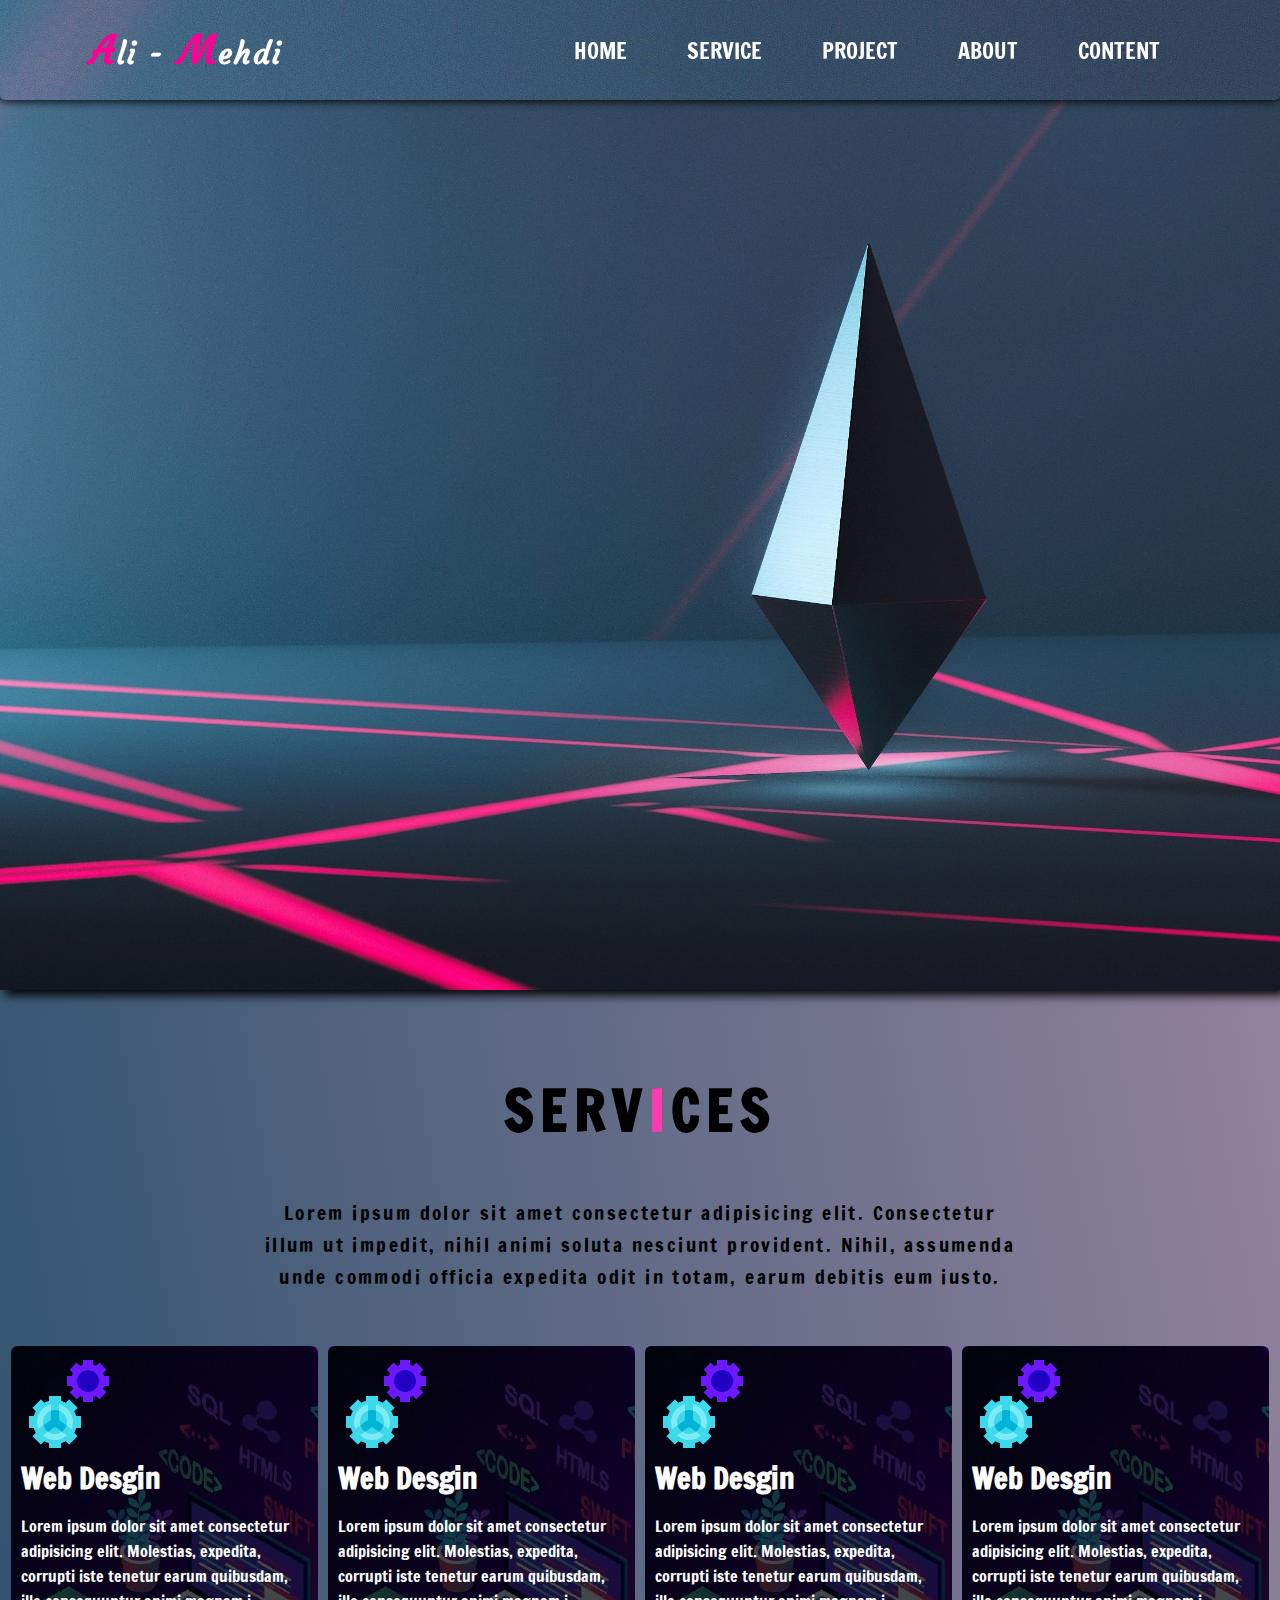
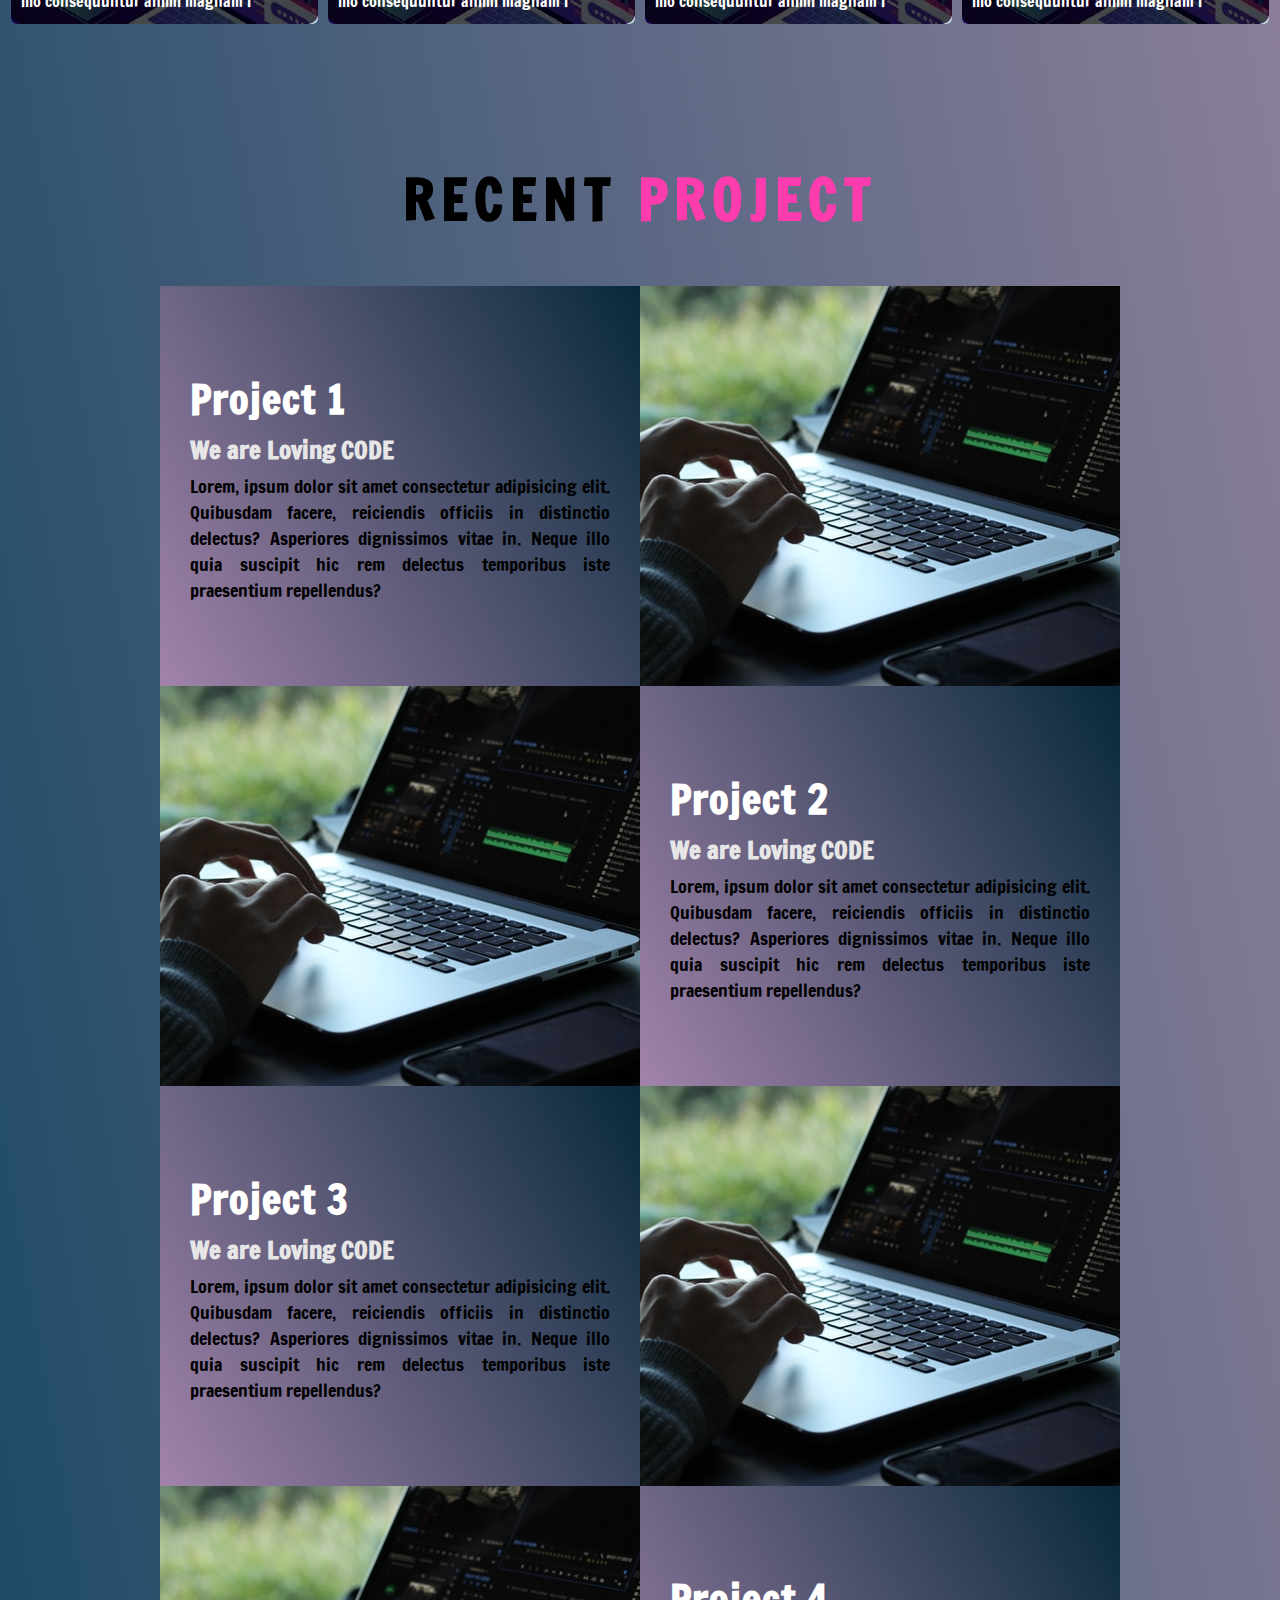
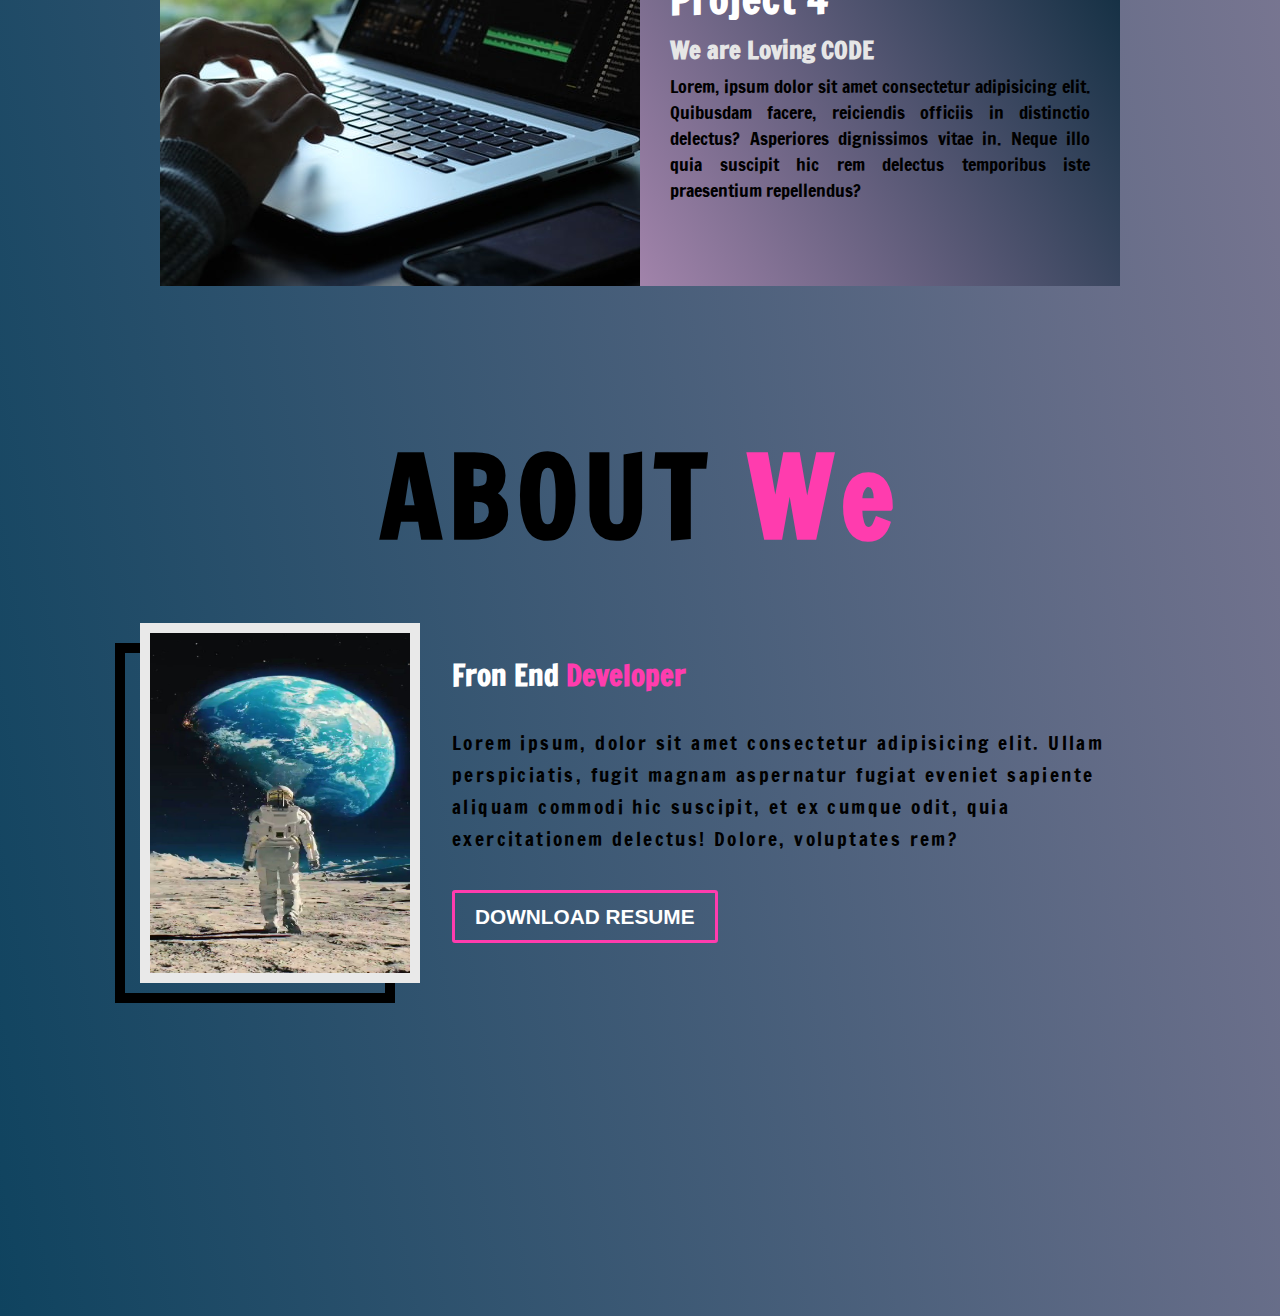
==== commit 57dec52a: "Merge branch 'main' of https://github.com/aliprogramer1999/test-site-2" ====
--- a/index.html
+++ b/index.html
@@ -31,17 +31,69 @@
         <div class="continer">
             <h2>WELCOME TO OUR SITE<span></span></h2>
             <h2>OUR NAME<span></span></h2>
-            <h2>ALI _ MEHDI<span></span></h2>
+            <h2>ALI & MEHDI<span></span></h2>
         </div>
 
     </section>
 
+
+
+
+<!-- Start Service Section -->
+    <section id="services">
+        <div class="services container">
+            <div class="service-top">
+                <h1 class="section-title">SERV<span>I</span>CES</h1>
+                <P>Lorem ipsum dolor sit amet consectetur adipisicing elit. Consectetur illum ut impedit, nihil animi soluta nesciunt provident. Nihil, assumenda unde commodi officia expedita odit in totam, earum debitis eum iusto.</P>
+            
+            </div>
+
+            <div class="service-bottom">
+                
+                <div class="service-item">
+                    <div class="icon">
+                        <img src="/image/icons8-services-96.png" alt="icon">
+                    </div>
+                    <h2>Web Desgin</h2>
+                    <p>Lorem ipsum dolor sit amet consectetur adipisicing elit. Molestias, expedita, corrupti iste tenetur earum quibusdam, illo consequuntur animi magnam i</p>
+                </div>
+                
+                <div class="service-item">
+                    <div class="icon">
+                        <img src="/image/icons8-services-96.png" alt="">
+                    </div>
+                    <h2>Web Desgin</h2>
+                    <p>Lorem ipsum dolor sit amet consectetur adipisicing elit. Molestias, expedita, corrupti iste tenetur earum quibusdam, illo consequuntur animi magnam i</p>
+                </div>
+                
+                <div class="service-item">
+                    <div class="icon">
+                        <img src="/image/icons8-services-96.png" alt="">
+                    </div>
+                    <h2>Web Desgin</h2>
+                    <p>Lorem ipsum dolor sit amet consectetur adipisicing elit. Molestias, expedita, corrupti iste tenetur earum quibusdam, illo consequuntur animi magnam i</p>
+                </div>
+                
+                <div class="service-item">
+                    <div class="icon">
+                        <img src="/image/icons8-services-96.png" alt="">
+                    </div>
+                    <h2>Web Desgin</h2>
+                    <p>Lorem ipsum dolor sit amet consectetur adipisicing elit. Molestias, expedita, corrupti iste tenetur earum quibusdam, illo consequuntur animi magnam i</p>
+               
+                </div>
+            </div>
+        </div>
+
+
+    </section>
+<!--  End Service Section -->
     <!--/*=================== start section PROJECT =============*/-->
 
     <section id="project">
         <div class="project-continer">
             <div class="label">
-                <h1 class="title-project">RECENT <span>PROJECT</span></h1>
+                <h1 class="section-title">RECENT <span>PROJECT</span></h1>
             </div>
 
             <div class="cards">
@@ -92,6 +144,31 @@
         </div>
     </section>
     <!--/*=================== END section PROJECT =============*/-->
+<!-- Start About  Section  -->
+    <section id="about">
+        <div class="about container">
+            <div class="section-title">
+                <h1>ABOUT <span>We</span></h1>
+            </div>
+        
+          <div class="about-bottom">
+                <div class="col-left">
+                    <img src="/image/Günlük Doz on Twitter.jpg" alt="iamge">
+                </div>
+
+                <div class="col-right">
+                    <h2>Fron End  <span> Developer</span></h2>
+                    <p>Lorem ipsum, dolor sit amet consectetur adipisicing elit. Ullam perspiciatis, fugit magnam aspernatur fugiat eveniet sapiente aliquam commodi hic suscipit, et ex cumque odit, quia exercitationem delectus! Dolore, voluptates rem?</p>
+
+                    <a href="#" class="btn">DOWNLOAD RESUME</a>
+                </div>
+          </div>
+        </div>
+    </section>
+<!-- End About  Section  -->
+
+
+
 </body>
 
 </html>--- a/css/style.css
+++ b/css/style.css
@@ -1,18 +1,45 @@
 @import url('https://fonts.googleapis.com/css2?family=Acme&family=Anton&family=Bebas+Neue&family=Courgette&family=Dongle:wght@700&family=Fira+Sans&family=Francois+One&family=IBM+Plex+Mono&family=Lobster&family=Qwitcher+Grypen:wght@700&family=Roboto+Slab:wght@400;500;600&family=Rubik:wght@400;600&family=Varela+Round&display=swap');
-
 *{
     padding: 0;
     margin: 0;
     box-sizing: border-box;
-    font-family: 'Bebas Neue', cursive;
+    font-family: 'Francois One', sans-serif;
 }
 body{
+    font-size: 10px;
     max-width: 1600px;
     background-color: rgb(250, 250, 250);
     margin: 0 auto;
     background-image: linear-gradient(80deg, rgb(15, 67, 95) 0%,rgb(158, 136, 163)100%);
-    opacity: 1;
-    
+    opacity: 1;   
+}
+
+.section-title {
+    font-size: 3.5rem;
+    color: rgb(0, 0, 0);
+    letter-spacing: .4rem;
+    margin-top: 5rem;
+    margin-bottom: 3rem;
+}
+.section-title span {
+    color: rgb(255, 60, 174);
+}
+/* از این باتن میتونی ب صورت پیش فرض در متکن هایی که میخوای میتونی استفاده کنی  و کد خوانا تر بشه */
+.btn{
+    font-family: 'Roboto', sans-serif;
+    padding: 12px 20px;
+    text-decoration: none;
+    color: rgb(255, 255, 255);
+    font-weight: 700;
+    font-size: 1.3rem;
+    border-radius: 3px;
+    border: 3px solid rgb(255, 60, 174);
+    transition: all .5s ease-in-out;
+}
+/* پایان باتن */
+.btn:hover{
+    background-color:rgb(255, 60, 174);
+    color: rgb(0, 0, 0);
 }
 #home{
     background-image: url(/image/home.jpg);
@@ -21,6 +48,7 @@
     background-size: cover;
     object-fit: cover;
     box-shadow: 5px 5px 10px;
+    font-family: 'Bebas Neue', cursive
 }
 #home .navegation{
     display: flex;
@@ -28,10 +56,12 @@
     align-items: center;
     background-color: rgb(124, 119, 119);
     height: 100px;
-    position: relative;
+    width: 100%;
+    position: fixed;
     box-shadow: 0 0 10px 1px;
     border-radius: 0 0 5px 5px;
     background-image: url(/image/home.jpg);
+    z-index: 10;
 }
 #home .navegation .logo{
     margin-left: 7%;
@@ -76,9 +106,9 @@
 #home .continer{
     position: absolute;
     top: 40%;
-    left: 15%;
+    left: 10%;
     text-align: center;
-    width: 400px;
+    width: 520px;
 }
 #home .continer h2{
     font-size: 45px;
@@ -112,6 +142,7 @@
 }
 #home .continer h2:nth-child(3){
     animation-delay: 7.5s;
+    margin-left: -5px;
 }
 
 #home .continer h2:nth-child(1) span{
@@ -123,6 +154,212 @@
 #home .continer h2:nth-child(3) span{
     animation-delay: 6s;
 }
+/*Start Service Section*/
+
+#services .services{
+    max-width: 1500px;
+    margin: auto;
+    text-align: center;
+    font-family: 'Roboto', sans-serif;
+}
+#services .service-top{
+    width: 60%;
+    margin: auto;
+}
+#services .service-top p{
+    margin-bottom: 2rem;
+    font-size: 1.2rem;
+    line-height: 2rem;
+    letter-spacing: .15rem;
+    font-weight: 500;
+    margin-bottom: 3rem;
+}
+#services .service-bottom{
+    font-size: 1.2rem;
+    display: flex;
+    flex-direction: row;
+    justify-content: center;
+    align-items: center;
+    flex-wrap: wrap;
+   
+}
+#services .services .service-item{
+     background-color: pink;
+     margin: 5px;
+     width: 24%;
+     text-align: left;
+     padding-left: 5px;
+     border-radius: 6px;
+     color:rgb(0, 0, 0);
+     background-image: url(/image/Build\ software\ better\,\ together.jpg);
+     padding: 10px;
+     z-index: 0;
+     position: relative;
+}
+#services  .services .service-item::after{
+    content: '';
+    position: absolute;
+    left: 0;
+    top: 0;
+    height: 100%;
+    width: 100%;
+    background-color: black;
+    opacity: .7;
+    z-index: -1;
+    border-radius: 10px;
+}
+#services .service-item h2{
+    font-weight: bold;
+    padding-bottom: 1rem;
+    color: white;
+}
+#services .service-item p{
+    font-size: 1rem;
+    line-height: 25px;
+   color: white;
+}
+/*End Service Section*/
+/*=================== start section PROJECT =============*/
+#project .project-continer{
+    width: 1200px;
+    margin: 0 auto;
+    display: flex;
+    flex-direction: column;
+    justify-content: center;
+    align-items: center;
+    padding: 50px 0;
+}
+#project .project-continer .cards{
+    display: flex;
+    justify-content: center;
+    flex-direction: column;
+    align-items: center;
+}
+#project .project-continer .cards .box{
+    display: flex;
+    align-items: center;
+    justify-content: flex-start;
+    height: 400px;
+    width: 80%;
+}
+#project .project-continer .cards .box:nth-child(even){
+    flex-direction: row-reverse;
+}
+#project .project-continer .cards .box .text{
+    padding: 30px;
+    display: flex;
+    flex-direction: column;
+    justify-content: center;
+    align-items: flex-start;
+    width: 50%;
+    height: 100%;
+    background-image:  linear-gradient(60deg, rgb(161, 131, 170) 0%,rgb(8, 41, 59)100%);;
+}
+#project .project-continer .cards .box .text h1{
+    font-size: 40px;
+    color: white;
+    letter-spacing: 1px;
+    padding-bottom: 5px;
+}
+#project .project-continer .cards .box .text h2{
+    font-size: 25px;
+    font-family: 'Francois One', sans-serif;
+    color: rgb(230, 230, 230);
+    padding-bottom: 6px;
+}
+#project .project-continer .cards .box .text p{
+    font-size: 18px;
+    text-align: justify;
+}
+#project .project-continer .cards .box .image-project{
+    height: 400px;
+    width: 50%;
+    overflow: hidden;
+    position: relative;
+    cursor:pointer;
+}
+#project .project-continer .cards .box .image-project::after{
+    content: "";
+    left: 0;
+    top: 0;
+    height: 100%;
+    width: 100%;
+    background-color: rgb(0, 0, 0);
+    opacity: 0.5;
+    transition: all 0.3s ease;
+}
+#project .project-continer .cards .box .image-project img{
+    transition: 0.4s ease transform; 
+}
+#project .project-continer .cards .box .image-project:hover img{
+    position: absolute;
+    transform:scale(1.1);
+}
+/*=================== END section PROJECT =============*/
+
+
+/* Start About section */
+#about{
+    height: 100vh;
+}
+#about .about{
+    font-family: 'Roboto', sans-serif;
+    max-width: 1200px;
+    margin: auto;
+    text-align: center;
+    padding: 0 100px;
+}
+#about .about-bottom{
+    display: flex;
+    flex-wrap: wrap;
+    flex-direction: row;
+
+}
+#about .col-left{
+    width: 28%;
+    height: 360px;
+    position: relative;
+    border: 10px solid rgb(233, 233, 233);
+}
+#about .about .col-left::after{
+    position: absolute;
+    content: '';
+    width: 100%;
+    height: 100%;
+    top: 10px;
+    left: -35px;
+    border: 10px solid #000;
+    z-index: -1;
+}
+
+#about .col-right{
+    width: 72%;
+    height: auto;
+    font-size: 1.2rem;
+    text-align: left;
+    padding: 2rem;
+}
+#about .col-right h2{
+    margin-bottom: 2rem;
+    font-weight: 700;
+    color: white;
+}
+#about .col-right h2 span{
+    color: rgb(255, 60, 174);
+    font-weight: bold;
+}
+#about .col-right p{
+    font-size: 1.2rem;
+    line-height: 2rem;
+    letter-spacing: .15rem;
+    font-weight: 500;
+    margin-bottom: 3rem;
+}
+#about img{
+    width: 100%;
+    height: 100%;
+}
+/* End About section */
 
 @keyframes typing{
     50%{
@@ -139,96 +376,4 @@
         color: rgb(253, 253, 253);
     }
 }
-/*=================== finish animation setting=============*/
-
-
-/*=================== start section PROJECT =============*/
-#project .project-continer{
-    width: 1200px;
-    margin: 0 auto;
-    display: flex;
-    flex-direction: column;
-    justify-content: center;
-    align-items: center;
-    padding: 50px 0;
-}
-#project .project-continer .label h1{
-    text-align: center;
-    margin: 40px 20px 0;
-    font-size: 55px;
-    letter-spacing: 2px;
-    font-weight: 700;
-}
-#project .label h1 span{
-    color: rgb(255, 0, 149);
-}
-
-/* ====continer====*/
-#project .project-continer .cards{
-    display: flex;
-    justify-content: center;
-    flex-direction: column;
-    align-items: center;
-}
-#project .project-continer .cards .box{
-    display: flex;
-    align-items: center;
-    justify-content: flex-start;
-    height: 400px;
-    width: 80%;
-}
-#project .project-continer .cards .box:nth-child(even){
-    flex-direction: row-reverse;
-}
-#project .project-continer .cards .box .text{
-    padding: 30px;
-    display: flex;
-    flex-direction: column;
-    justify-content: center;
-    align-items: flex-start;
-    width: 50%;
-    height: 100%;
-    background-image:  linear-gradient(60deg, rgb(161, 131, 170) 0%,rgb(8, 41, 59)100%);;
-}
-#project .project-continer .cards .box .text h1{
-    font-size: 40px;
-    color: white;
-    letter-spacing: 1px;
-    padding-bottom: 5px;
-}
-#project .project-continer .cards .box .text h2{
-    font-size: 25px;
-    font-family: 'Francois One', sans-serif;
-    color: rgb(230, 230, 230);
-    padding-bottom: 6px;
-}
-#project .project-continer .cards .box .text p{
-    font-size: 18px;
-    text-align: justify;
-}
-#project .project-continer .cards .box .image-project{
-    height: 400px;
-    width: 50%;
-    overflow: hidden;
-    position: relative;
-    cursor:pointer;
-}
-#project .project-continer .cards .box .image-project::after{
-    content: "";
-    left: 0;
-    top: 0;
-    height: 100%;
-    width: 100%;
-    background-color: rgb(0, 0, 0);
-    opacity: 0.5;
-    transition: all 0.3s ease;
-}
-#project .project-continer .cards .box .image-project img{
-    transition: 0.4s ease transform; 
-}
-#project .project-continer .cards .box .image-project:hover img{
-    position: absolute;
-    transform:scale(1.1);
-}
-/*=================== END section PROJECT =============*/
-
+/*=================== finish animation setting=============*/